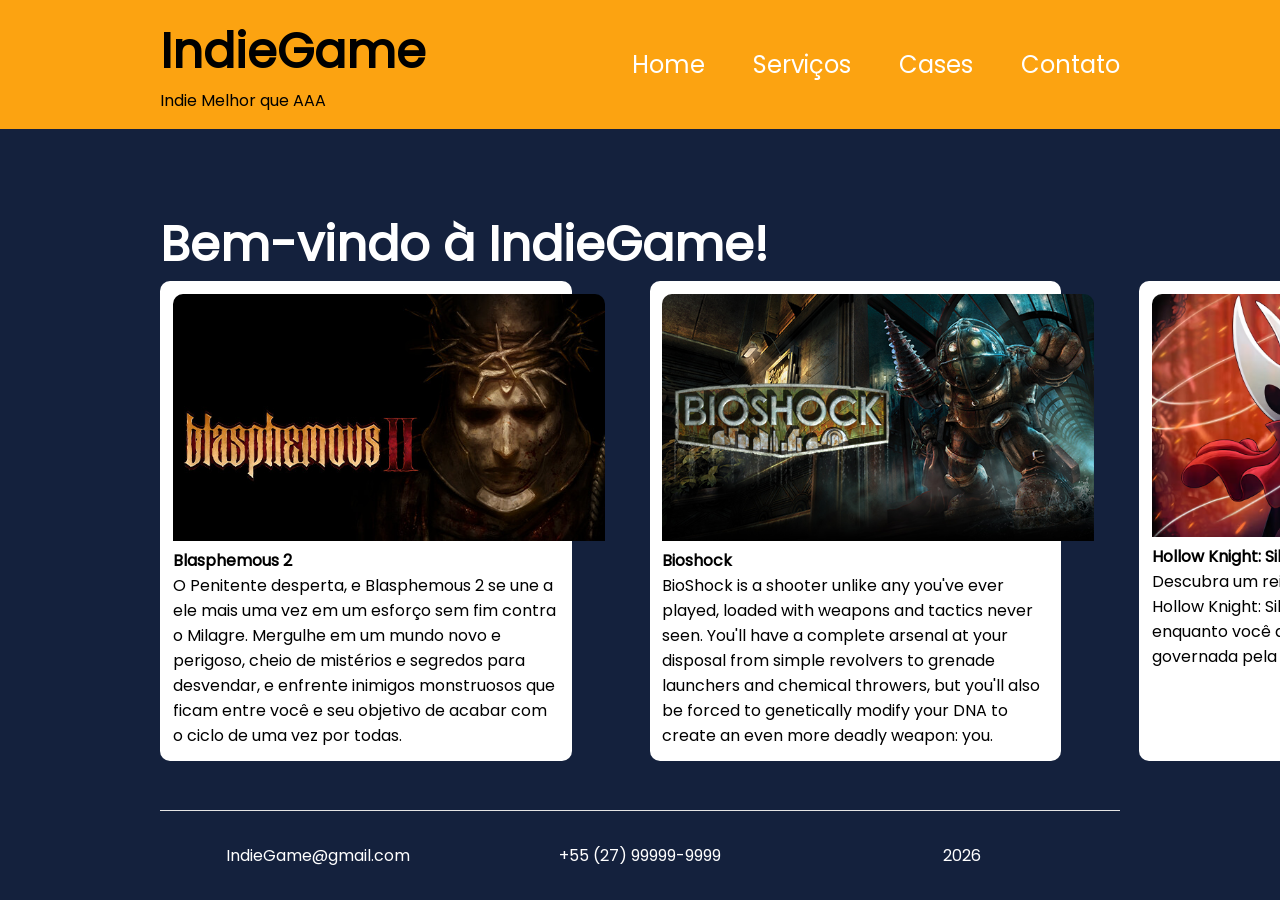
==== cases.html @ f1890058 "projeto atualizado" ====
<!DOCTYPE html>
<html lang="pt-br">
    <head>
        <meta charset="UTF-8">
        <meta name="viewport" content="width=device-width, initial-scale=1.0">

        <style>
            * {
                margin: 0;
                padding: 0;
                box-sizing: border-box;
                font-family: "Poppins", sans-serif;
            }

            body {
                background-color: var(--azul-escuro);
            }

            .container {
                padding: 1rem 10rem;
            }
        </style>

        <link rel="stylesheet" href="./src/css/style.css">

        <title>Cases</title>
    </head>

    <body>
        <header id="cabecalho" class="container">
            <nav>
                <div class="cabecalho_content-logo">
                    <h1>IndieGame</h1>
                    <p>Indie Melhor que AAA</p>
                </div>
                <ul class="cabecalho_content-nav">
                    <li><a href="index.html">Home</a></li>
                    <li><a href="servicos.html">Serviços</a></li>
                    <li><a href="cases.html">Cases</a></li>
                    <li><a href="contato.html">Contato</a></li>
                </ul>
            </nav>
        </header>

        <main class="container" style="margin-top: 4rem;">
            <section class="apresentacao">
                <h1 style="color: white;">Bem-vindo à IndieGame!</h1>
            </section>

            <section id="games">
                <ul>
                    <li>
                        <article>
                            <figure>
                                <img src="./src/img/blasphemous2.jpg" alt="">
                            </figure>
                            <h4>Blasphemous 2</h4>
                            <p>O Penitente desperta, e Blasphemous 2 se une a ele mais uma vez em um esforço sem fim contra o Milagre. Mergulhe em um mundo novo e perigoso, cheio de mistérios e segredos para desvendar, e enfrente inimigos monstruosos que ficam entre você e seu objetivo de acabar com o ciclo de uma vez por todas.</p>
                        </article>
                    </li>
                    <li>
                        <article>
                            <figure>
                                <img src="./src/img/bioshock.jpg" alt="">
                            </figure>
                            <h4>Bioshock</h4>
                            <p>BioShock is a shooter unlike any you've ever played, loaded with weapons and tactics never seen. You'll have a complete arsenal at your disposal from simple revolvers to grenade launchers and chemical throwers, but you'll also be forced to genetically modify your DNA to create an even more deadly weapon: you.</p>
                        </article>
                    </li>
                    <li>
                        <article>
                            <figure>
                                <img src="./src/img/silksong.png" alt="">
                            </figure>
                            <h4>Hollow Knight: Silksong</h4>
                            <p>Descubra um reino vasto e amaldiçoado em Hollow Knight: Silksong! Explore, lute e sobreviva enquanto você ascende ao pico de uma terra governada pela seda e por canções.</p>
                        </article>
                    </li>
                </ul>
            </section>
        </main>

        <footer class="container">
            <ul>
                <li>
                    <p>IndieGame@gmail.com</p>
                </li>
                <li>
                    <p>+55 (27) 99999-9999</p>
                </li>
                <li>
                    <p>2026</p>
                </li>
            </ul>
        </footer>
    </body>
</html>






















<!-- <!DOCTYPE html>
<html lang="en">
    <head>
        <meta charset="UTF-8">
        <meta name="viewport" content="width=device-width, initial-scale=1.0">
        <title>Document</title>
    </head>
    <body>
        <header>
            <div>
                <h1>IndieGame</h1>
                <p>Indie Melhor que AAA</p>
            </div>
            
            <nav>
                <ul>
                    <li><a href="index.html">Home</a></li>
                    <li><a href="pagina2.html">Games</a></li>
                    <li><a href="pagina3.html">Galeria</a></li>
                </ul>
            </nav>
        </header>

        <main>
            <h1>Galeria</h1>

            <figure>
                <img src="./img/blasphemous.jpg" alt="blasphemous">
                <figcaption>Metroidvania ambientado num mundo religioso</figcaption>
            </figure>
            
            <figure>
                <img src="./img/hollow night.jpg" alt="hollow Night">
                <figcaption>Metroidvania de um inseto que tem que conter um espirito maligno</figcaption>
            </figure>

            <figure>
                <img src="./img/silksong.jpg" alt="Silksong">
                <figcaption>Metroidvania onde uma prisioneira tenta fugir da cidadela</figcaption>
            </figure>
        </main>
    </body>
</html> -->
---- src/css/style.css ----
@import url(./cabecalho.css);
@import url(./principal.css);
@import url(./rodape.css);
@import url(./tabela.css);
@import url(./games.css);
@import url(./contato.css);

@font-face {
    font-family: "Poppins";
    src: url(../font/Poppins-Regular.ttf);
}

:root {
    --preto: #000000;
    --cinza: #E5E5E5;
    --branco: #FFFFFF;
    --laranja: #FCA311;
    --azul-escuro: #14213D;
}
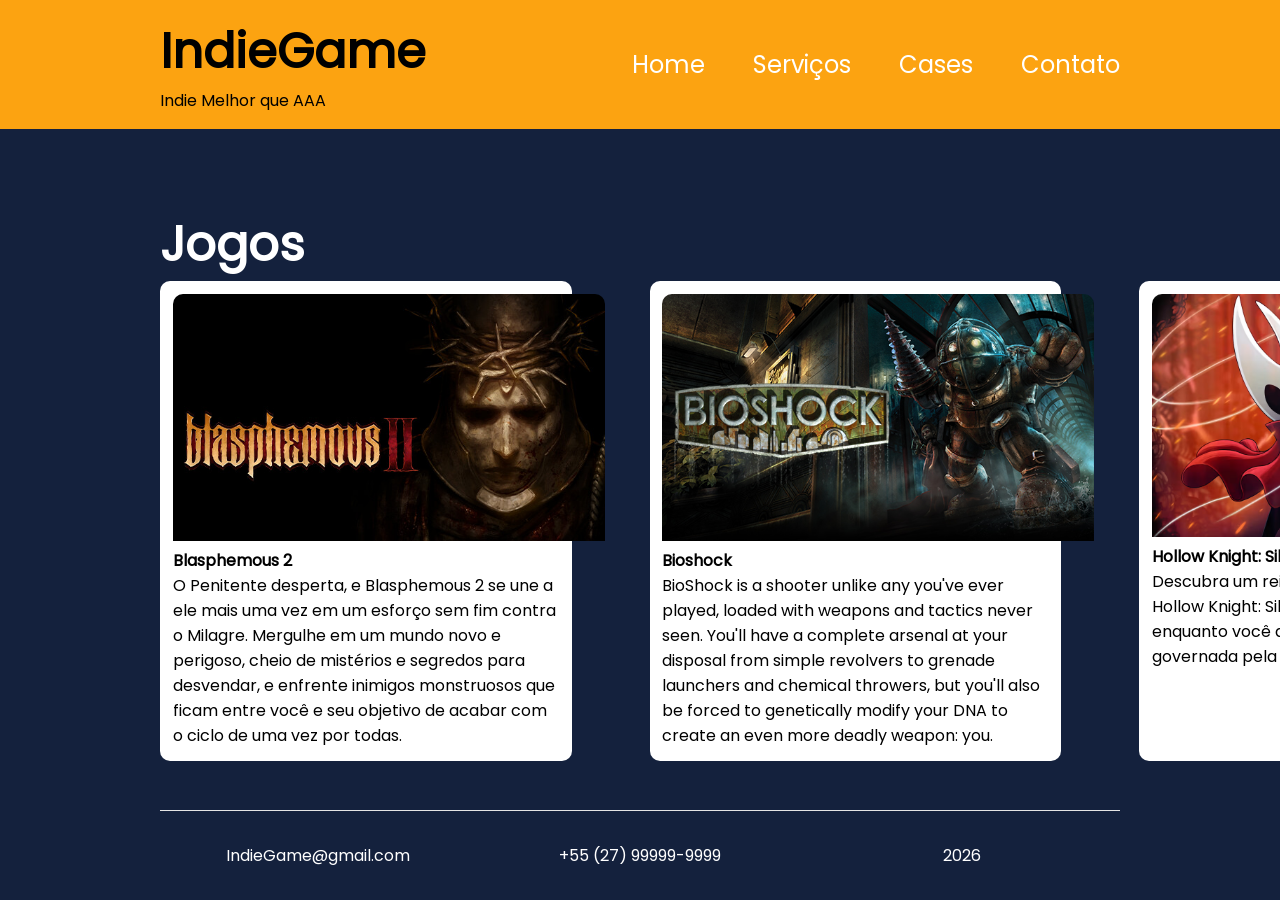
==== commit 9e8204b6: "finalização do projeto" ====
--- a/cases.html
+++ b/cases.html
@@ -44,7 +44,7 @@
 
         <main class="container" style="margin-top: 4rem;">
             <section class="apresentacao">
-                <h1 style="color: white;">Bem-vindo à IndieGame!</h1>
+                <h1 style="color: white;">Jogos</h1>
             </section>
 
             <section id="games">
@@ -94,69 +94,4 @@
             </ul>
         </footer>
     </body>
-</html>
-
-
-
-
-
-
-
-
-
-
-
-
-
-
-
-
-
-
-
-
-
-
-<!-- <!DOCTYPE html>
-<html lang="en">
-    <head>
-        <meta charset="UTF-8">
-        <meta name="viewport" content="width=device-width, initial-scale=1.0">
-        <title>Document</title>
-    </head>
-    <body>
-        <header>
-            <div>
-                <h1>IndieGame</h1>
-                <p>Indie Melhor que AAA</p>
-            </div>
-            
-            <nav>
-                <ul>
-                    <li><a href="index.html">Home</a></li>
-                    <li><a href="pagina2.html">Games</a></li>
-                    <li><a href="pagina3.html">Galeria</a></li>
-                </ul>
-            </nav>
-        </header>
-
-        <main>
-            <h1>Galeria</h1>
-
-            <figure>
-                <img src="./img/blasphemous.jpg" alt="blasphemous">
-                <figcaption>Metroidvania ambientado num mundo religioso</figcaption>
-            </figure>
-            
-            <figure>
-                <img src="./img/hollow night.jpg" alt="hollow Night">
-                <figcaption>Metroidvania de um inseto que tem que conter um espirito maligno</figcaption>
-            </figure>
-
-            <figure>
-                <img src="./img/silksong.jpg" alt="Silksong">
-                <figcaption>Metroidvania onde uma prisioneira tenta fugir da cidadela</figcaption>
-            </figure>
-        </main>
-    </body>
-</html> -->+</html>
